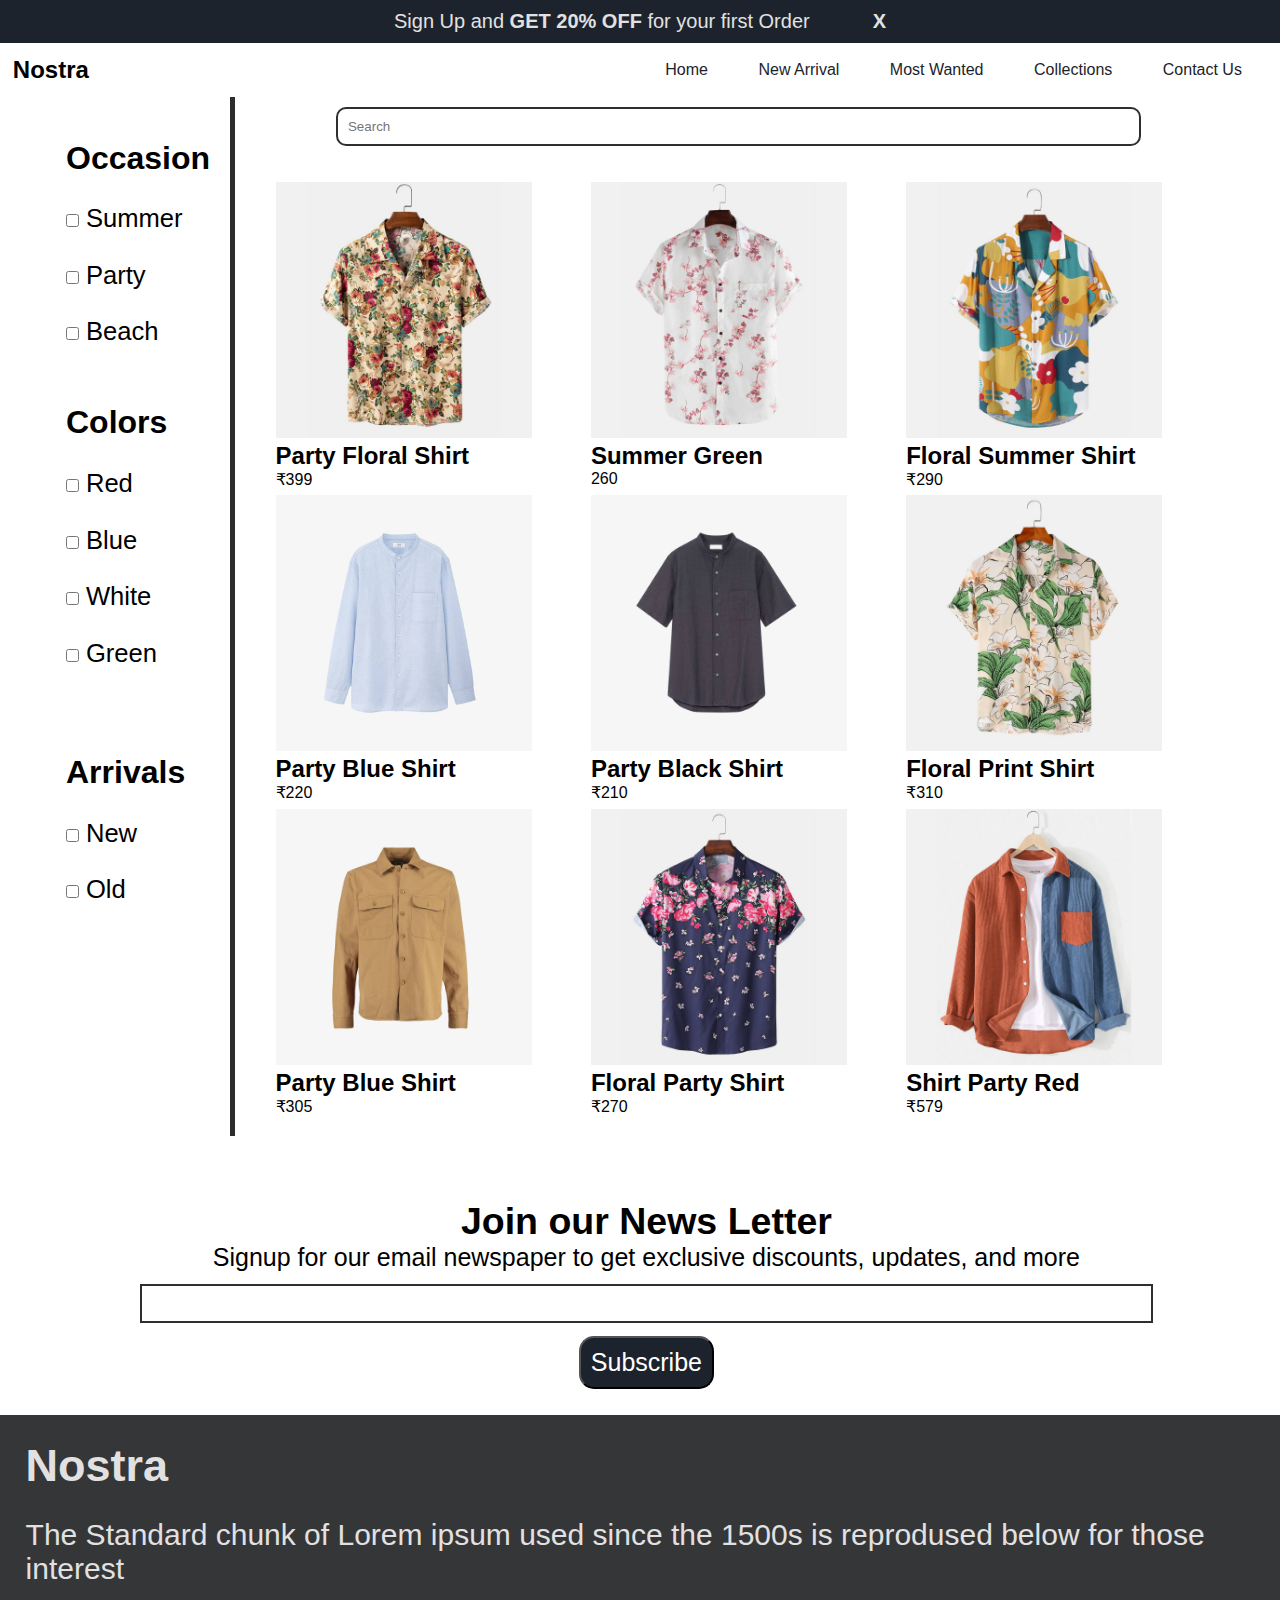
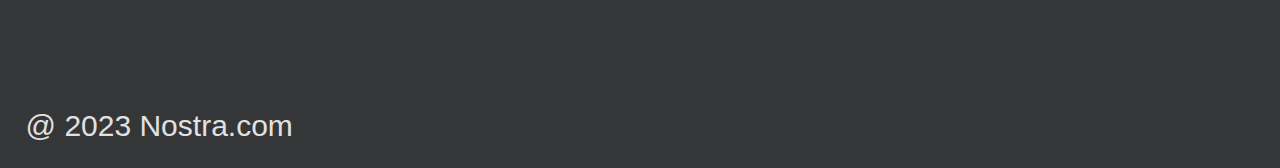
==== collections.html @ f435d5fa "Add files via upload" ====
<!DOCTYPE html>
<html lang="en">

<head>
    <meta charset="UTF-8">
    <meta name="viewport" content="width=device-width, initial-scale=1.0">
    <title>collections</title>
    <!-- font awsm -->
    <link rel="stylesheet" href="https://cdnjs.cloudflare.com/ajax/libs/font-awesome/6.5.1/css/all.min.css"
        integrity="sha512-DTOQO9RWCH3ppGqcWaEA1BIZOC6xxalwEsw9c2QQeAIftl+Vegovlnee1c9QX4TctnWMn13TZye+giMm8e2LwA=="
        crossorigin="anonymous" referrerpolicy="no-referrer" />
    <link rel="stylesheet" href="collection.css">
</head>

<body>
    <!-- Add -->
    <div class="add">
        <p>Sign Up and <strong>GET 20% OFF</strong> for your first Order </p>
        <p class="closead">X</p>
    </div>

    <!-- NAVBAR -->
    <div class="navbar">
        <div class="nav_sec1">
            <h2>Nostra</h2>
        </div>
        <div class="nav_sec2">
            <p><a href="index.html">Home</a></p>
            <p><a href="index.html#newarrival">New Arrival</a></p>
            <p><a href="index.html#mostwanted">Most Wanted</a></p>
            <p><a href="collections.html">Collections</a></p>
            <p><a href="contact.html">Contact Us</a></p>
        </div>

        <!-- menuicon -->
        <div class="menuicon">
            <i class="fa-solid fa-bars fa-xl" style="color: #000000;"></i>
        </div>

    </div>

    <!-- Side navbar -->

    <div class="sidenav">
        <div>
            <p class="closenav">X</p>
        </div>
        <div class="sidenav__list">
            <p><a href="index.html">Home</a></p>
            <p><a href="index.html#newarrival">New Arrival</a></p>
            <p><a href="index.html#mostwanted">Most Wanted</a></p>
            <p><a href="collections.html">Collections</a></p>
            <p><a href="contact.html">Contact Us</a></p>
        </div>
    </div>

    <!-- Products -->

    <div class="product__container">
        <div class="product__sidebar">
            <div class="product__filters">
                <div class="filter__occasion">
                    <table>
                        <th>
                            <h1> Occasion</h1>
                        </th>
                        <tr>
                            <td><input name="check" type="checkbox" value="summer"> Summer</td>
                        </tr>
                        <tr>
                            <td><input name="check" type="checkbox" value="party"> Party </td>
                        </tr>
                        <tr>
                            <td> <input type="checkbox"> Beach</td>
                        </tr>
                    </table>
                </div>
                <div class="filter__colors">
                    <table>
                        <th>
                            <h1> Colors</h1>
                        </th>
                        <tr>
                            <td><input type="checkbox"> Red </td>
                        </tr>
                        <tr>
                            <td><input type="checkbox"> Blue</td>
                        </tr>
                        <tr>
                            <td><input type="checkbox"> White </td>
                        </tr>
                        <tr>
                            <td><input type="checkbox"> Green </td>
                        </tr>
                    </table>
                </div>

                <div class="filter__arrivals">
                    <table>
                        <th>
                            <h1> Arrivals</h1>
                        </th>
                        <tr>
                            <td><input type="checkbox"> New</td>
                        </tr>
                        <tr>
                            <td><input type="checkbox"> Old </td>
                        </tr>
                    </table>
                </div>
            </div>
        </div>

        <div class="product__list">
            <div class="product__search">
                <p> <input id="search" type="search" placeholder="Search">
                    <i class="fa-solid fa-magnifying-glass"></i>
                </p>
            </div>
            <div class="product__pics">
                <div class="product__pics-img">
                    <img src="./images/f9.jpg" alt="">
                    <h2>Party Floral Shirt</h2>
                    <p>₹399</p>
                </div>
                <div id="summer" class="product__pics-img">
                    <img src="./images/f5.jpg" alt="">
                    <h2>Summer Green</h2>
                    <p>260</p>
                </div>
                <div id="summer" class="product__pics-img">
                    <img src="./images/f1.jpg" alt="">
                    <h2>Floral Summer Shirt</h2>
                    <p>₹290</p>
                </div>
                <div id="summer" class="product__pics-img">
                    <img src="./images/f3.jpg" alt="">
                    <h2>Party Blue Shirt</h2>
                    <p>₹220</p>
                </div>
                <div class="product__pics-img">
                    <img src="./images/m1.jpg" alt="">
                    <h2>Party Black Shirt</h2>
                    <p>₹210</p>
                </div>
                <div class="product__pics-img">
                    <img src="./images/f8.jpg" alt="">
                    <h2>Floral Print Shirt</h2>
                    <p>₹310</p>
                </div>
                <div class="product__pics-img">
                    <img src="./images/f4.jpg" alt="">
                    <h2>Party Blue Shirt</h2>
                    <p>₹305</p>
                </div>
                <div class="product__pics-img">
                    <img src="./images/f6.jpg" alt="">
                    <h2>Floral Party Shirt</h2>
                    <p>₹270</p>
                </div>
                <div class="product__pics-img">
                    <img src="./images/f7.jpg" alt="">
                    <h2>Shirt Party Red</h2>
                    <p>₹579</p>
                </div>

            </div>
        </div>

    </div>


    <!-- Subscribe -->
    <div class="subscribe">
        <h2>Join our News Letter</h2>
        <p>Signup for our email newspaper to get exclusive discounts, updates, and more </p>
        <input type="search">
        <p><button class="send">Subscribe <i class="fa-solid fa-arrow-right"></i></button>
        </p>
    </div>

    <!-- footer -->

    <div class="footer">
        <h2>Nostra</h2>
        <p>The Standard chunk of Lorem ipsum used since the 1500s is reprodused below for those interest</p>
        <div class="footer-icon-container">
            <i class="icon fa-brands fa-instagram fa-xl" style="color: #ffffff;"></i>
            <i class="icon fa-brands fa-twitter fa-xl" style="color: #ffffff;"></i>
            <i class="icon fa-brands fa-facebook fa-xl" style="color: #ffffff;"></i>
        </div>

        <p>@ 2023 Nostra.com</p>
    </div>
</body>

</html>
<script src="collections.js"></script>
---- collection.css ----
* {
    margin: 0;
    padding: 0;
}

body {
    font-family: 'Poppins', sans-serif;

}

/* Closeadd */
.add {
    background-color: #1D232C;
    display: flex;
    justify-content: center;
    color: #E2E1E1;
    padding: 10px;
    font-size: 20px;
}

.closead {
    font-weight: bolder;
    cursor: pointer;
    margin-left: 5%;
}



/* Navbar */

.navbar {
    background-color: white;
    display: flex;
    justify-content: space-between;
    padding: 1%;
    position: sticky;
    top: 0;
    z-index: 10;
    
    }

.nav_sec2 {
    display: flex;
    justify-content: space-around;
    align-items: center;
    width: 50%;
}

.nav_sec2 a {
    text-decoration: none;
    font-size: 16px;
    color: #1D232C;
}

.nav_sec2 a:hover {
    text-decoration: underline;
    color: #1D232C;
}

.menuicon {
    cursor: pointer;
    display: none;
}

.sidenav {
    display: inline;
    background-color: #1D232C;
    color: #E2E1E1;
    gap: 2%;
    position: fixed;
    z-index: 15;
    top: 0;
    width: 40%;
    height: 100vh;
    display: none;
    padding: 5%;
}

.closenav {
    cursor: pointer;
    text-align: right;
}

.sidenav__list {
    display: flex;
    flex-direction: column;
    gap: 30px;
    margin-top: 5%;

}

.sidenav__list a {
    text-decoration: none;
    color: #E2E1E1;

}


/* Products */

/* Filters */

.product__container {
    display: grid;
    grid-template-columns: 1fr 6fr;
    padding-left: 1%;
    margin-left: 3%;
    margin-right: 3%;
    margin-bottom: 5%;
}

.product__sidebar {
    width: 10vw;
    border-right: solid rgb(46, 44, 44) 5px;
    padding-right: 4vw;
}

.product__sidebar input {
    width: 1vw;
}

.product__filters {
    display: grid;
    grid-template-rows: 1fr 1fr 1fr;
    align-items: center;
    align-content: start;
}

th,
td {
    padding: 1vw;
    
}

td {
    font-size: 2vw;
}

/* Products */

.product__search {
    position: relative;
}

.product__list input {
    margin: 1%;
    margin-left: 10%;
    border-radius: 10px;

}

.product__list i {
    position: absolute;
    top: 20px;
    right: 11%;
}

.product__list input:focus {
    outline: none;
}

.product__pics-img img {
    width: 20vw;
    margin-top: 2%;
}

.product__pics {
    display: grid;
    grid-template-columns: 1fr 1fr 1fr;
    padding-left: 2%;
    margin: 2%;
}



/* Subscribe */
.subscribe {
    padding-left: 1%;
    margin-bottom: 2%;
    text-align: center;
    font-size: 25px;
}

input {
    width: 80%;
    padding: 10px;
    border: solid rgb(48, 46, 46) 2px;
    margin-top: 1%;
}

.send {
    padding: 10px;
    border-radius: 15px;
    background-color: #1D232C;
    color: white;
    font-size: 25px;
    margin-top: 1%;
}

/* Footer */

.footer {
    background-color: #353638;
    color: #E2E1E1;
    padding: 2%;
    font-size: 30px;
    margin-left: 0;
}

.footer h2
{
    margin-bottom: 2vw;
}
.footer-icon-container {
    display: flex;
    padding: 5%;
    gap: 5%;
}


/* Media queries */

@media screen and (max-width:600px) 
{
    * {
        font-size: 10px;
    }

    h2 {
        font-size: 18px;
    }

    .navbar {
        padding: 2vw;
    }

    .nav_sec2 {
        display: none;
    }

    .menuicon {
        display: block;
    }

    .sidenav a,
    .sidenav p {
        font-size: 18px;
    }

    /* collections */
    .product__sidebar {
        padding-left: 10px;
    }

    .product__sidebar {
        width: 18vw;
        border-right: solid rgb(46, 44, 44) 5px;
        padding-right: 4vw;

    }
    .product__filters input
    {
        width: 2vw;
    }

    .product__filters h1 {
        font-size: 18px;
    }

    .product__filters td
    {
        font-size: 14px;
    }

      /* product pdetails */

        
    .product__list i {
        position: absolute;
        top: 17px;
        right: 13%;
        font-size: 12px;

    }
    .product__pics h2,p
    {
        font-size: 10px;
    }

    .send {
        width: 18vw;
        font-size: 12px;
    }

    .footer {
        margin-bottom: 1vw;
        padding: 5%;
    }

    .footer h2,
    .subscribe h2 {
        margin-bottom: 2%;
    }
}
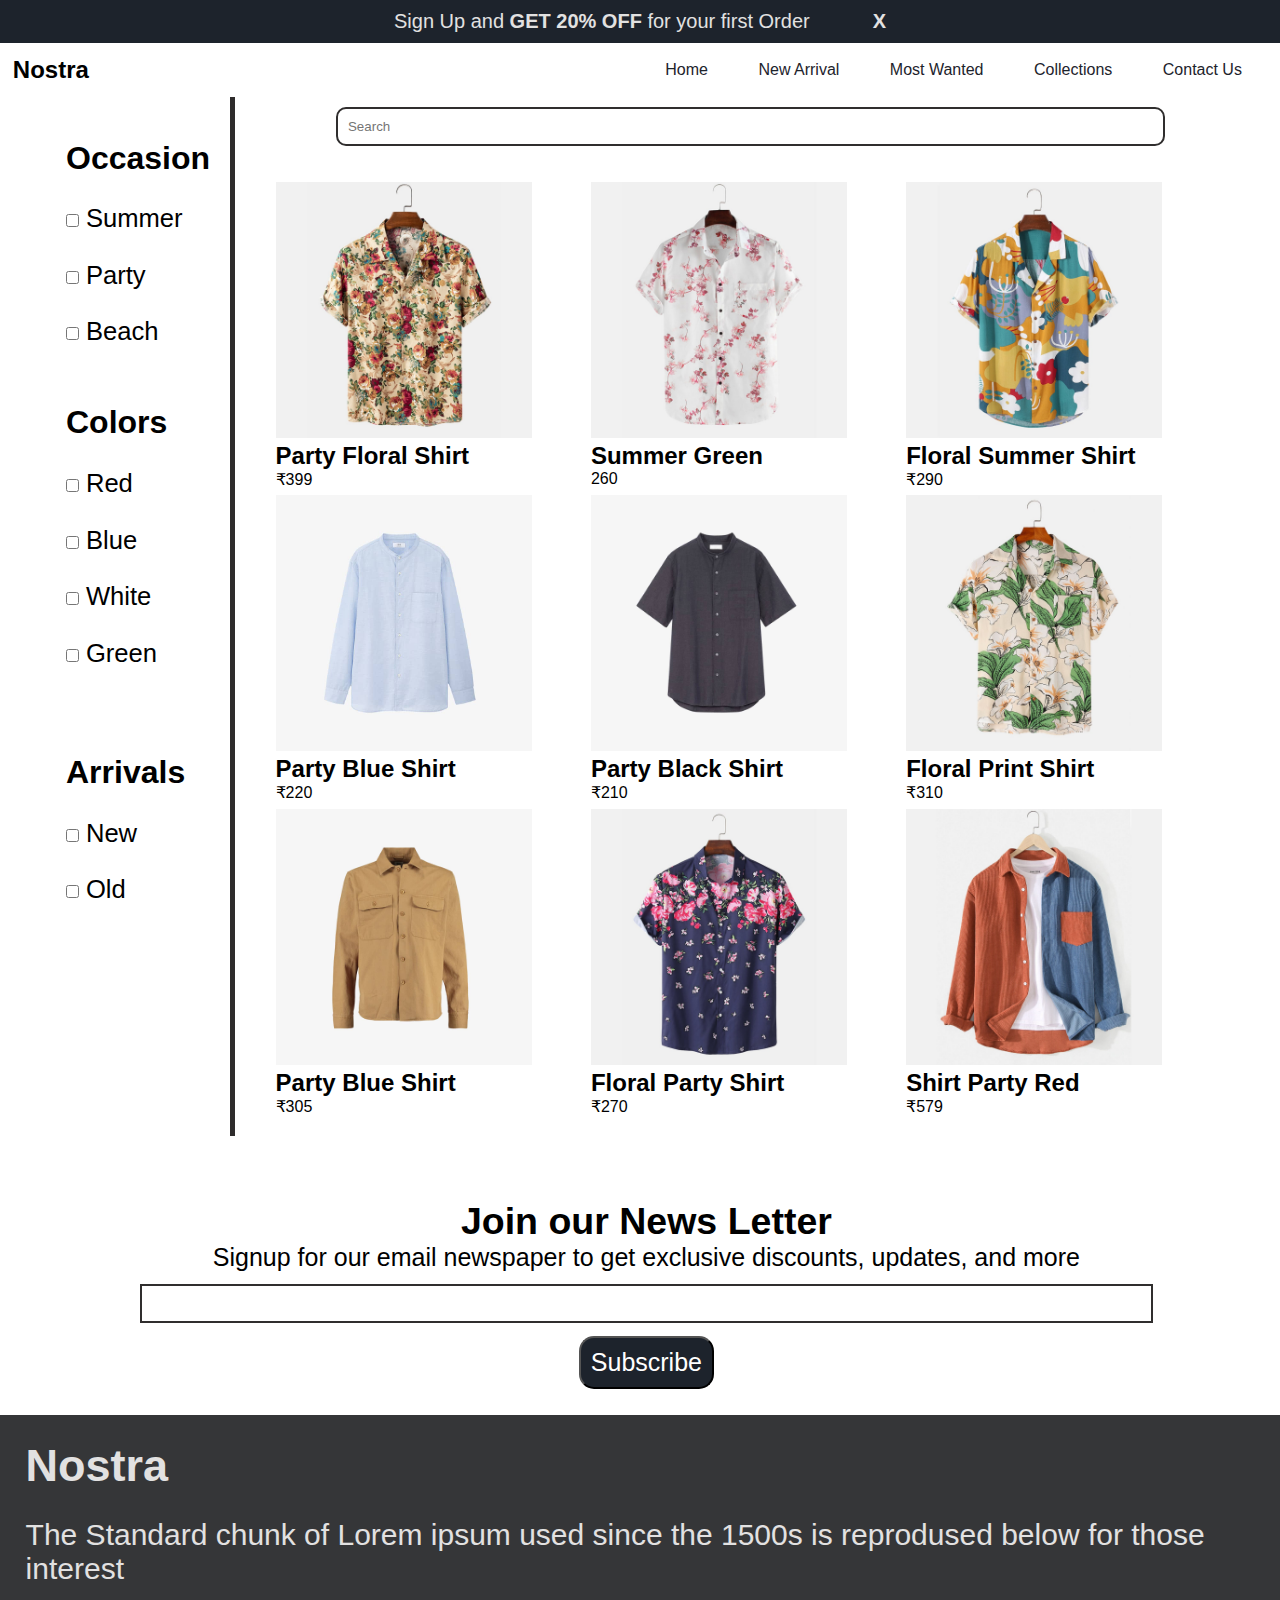
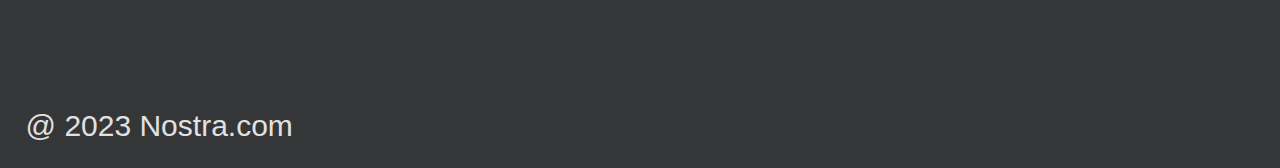
==== commit b2795ea0: "Update collections.html" ====
--- a/collections.html
+++ b/collections.html
@@ -113,7 +113,7 @@
 
         <div class="product__list">
             <div class="product__search">
-                <p> <input id="search" type="search" placeholder="Search">
+                <p> <input id="search" type="text" placeholder="Search">
                     <i class="fa-solid fa-magnifying-glass"></i>
                 </p>
             </div>
@@ -195,4 +195,4 @@
 </body>
 
 </html>
-<script src="collections.js"></script>+<script src="collections.js"></script>
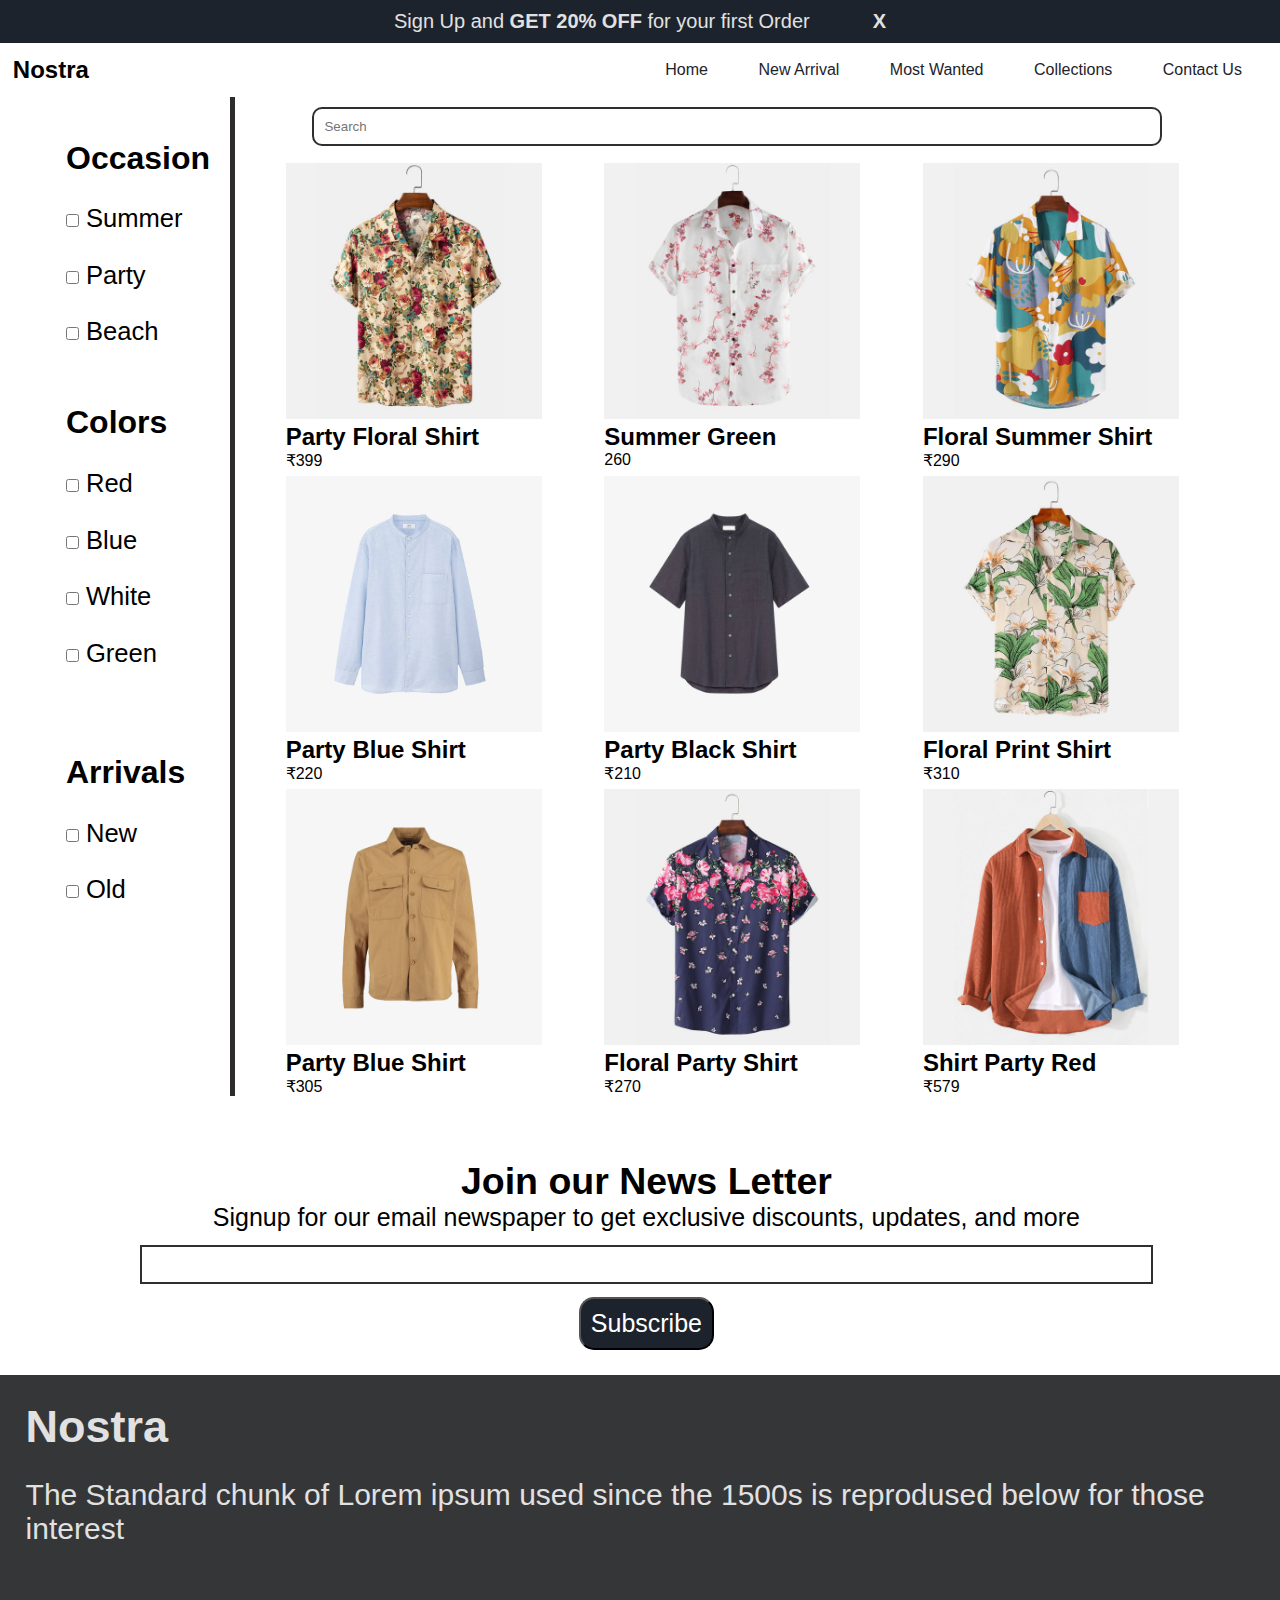
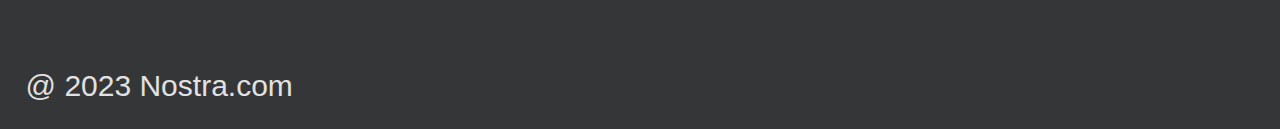
==== commit 0c4da2be: "made changesin js" ====
--- a/collections.html
+++ b/collections.html
@@ -1,198 +1,198 @@
-<!DOCTYPE html>
-<html lang="en">
-
-<head>
-    <meta charset="UTF-8">
-    <meta name="viewport" content="width=device-width, initial-scale=1.0">
-    <title>collections</title>
-    <!-- font awsm -->
-    <link rel="stylesheet" href="https://cdnjs.cloudflare.com/ajax/libs/font-awesome/6.5.1/css/all.min.css"
-        integrity="sha512-DTOQO9RWCH3ppGqcWaEA1BIZOC6xxalwEsw9c2QQeAIftl+Vegovlnee1c9QX4TctnWMn13TZye+giMm8e2LwA=="
-        crossorigin="anonymous" referrerpolicy="no-referrer" />
-    <link rel="stylesheet" href="collection.css">
-</head>
-
-<body>
-    <!-- Add -->
-    <div class="add">
-        <p>Sign Up and <strong>GET 20% OFF</strong> for your first Order </p>
-        <p class="closead">X</p>
-    </div>
-
-    <!-- NAVBAR -->
-    <div class="navbar">
-        <div class="nav_sec1">
-            <h2>Nostra</h2>
-        </div>
-        <div class="nav_sec2">
-            <p><a href="index.html">Home</a></p>
-            <p><a href="index.html#newarrival">New Arrival</a></p>
-            <p><a href="index.html#mostwanted">Most Wanted</a></p>
-            <p><a href="collections.html">Collections</a></p>
-            <p><a href="contact.html">Contact Us</a></p>
-        </div>
-
-        <!-- menuicon -->
-        <div class="menuicon">
-            <i class="fa-solid fa-bars fa-xl" style="color: #000000;"></i>
-        </div>
-
-    </div>
-
-    <!-- Side navbar -->
-
-    <div class="sidenav">
-        <div>
-            <p class="closenav">X</p>
-        </div>
-        <div class="sidenav__list">
-            <p><a href="index.html">Home</a></p>
-            <p><a href="index.html#newarrival">New Arrival</a></p>
-            <p><a href="index.html#mostwanted">Most Wanted</a></p>
-            <p><a href="collections.html">Collections</a></p>
-            <p><a href="contact.html">Contact Us</a></p>
-        </div>
-    </div>
-
-    <!-- Products -->
-
-    <div class="product__container">
-        <div class="product__sidebar">
-            <div class="product__filters">
-                <div class="filter__occasion">
-                    <table>
-                        <th>
-                            <h1> Occasion</h1>
-                        </th>
-                        <tr>
-                            <td><input name="check" type="checkbox" value="summer"> Summer</td>
-                        </tr>
-                        <tr>
-                            <td><input name="check" type="checkbox" value="party"> Party </td>
-                        </tr>
-                        <tr>
-                            <td> <input type="checkbox"> Beach</td>
-                        </tr>
-                    </table>
-                </div>
-                <div class="filter__colors">
-                    <table>
-                        <th>
-                            <h1> Colors</h1>
-                        </th>
-                        <tr>
-                            <td><input type="checkbox"> Red </td>
-                        </tr>
-                        <tr>
-                            <td><input type="checkbox"> Blue</td>
-                        </tr>
-                        <tr>
-                            <td><input type="checkbox"> White </td>
-                        </tr>
-                        <tr>
-                            <td><input type="checkbox"> Green </td>
-                        </tr>
-                    </table>
-                </div>
-
-                <div class="filter__arrivals">
-                    <table>
-                        <th>
-                            <h1> Arrivals</h1>
-                        </th>
-                        <tr>
-                            <td><input type="checkbox"> New</td>
-                        </tr>
-                        <tr>
-                            <td><input type="checkbox"> Old </td>
-                        </tr>
-                    </table>
-                </div>
-            </div>
-        </div>
-
-        <div class="product__list">
-            <div class="product__search">
-                <p> <input id="search" type="text" placeholder="Search">
-                    <i class="fa-solid fa-magnifying-glass"></i>
-                </p>
-            </div>
-            <div class="product__pics">
-                <div class="product__pics-img">
-                    <img src="./images/f9.jpg" alt="">
-                    <h2>Party Floral Shirt</h2>
-                    <p>₹399</p>
-                </div>
-                <div id="summer" class="product__pics-img">
-                    <img src="./images/f5.jpg" alt="">
-                    <h2>Summer Green</h2>
-                    <p>260</p>
-                </div>
-                <div id="summer" class="product__pics-img">
-                    <img src="./images/f1.jpg" alt="">
-                    <h2>Floral Summer Shirt</h2>
-                    <p>₹290</p>
-                </div>
-                <div id="summer" class="product__pics-img">
-                    <img src="./images/f3.jpg" alt="">
-                    <h2>Party Blue Shirt</h2>
-                    <p>₹220</p>
-                </div>
-                <div class="product__pics-img">
-                    <img src="./images/m1.jpg" alt="">
-                    <h2>Party Black Shirt</h2>
-                    <p>₹210</p>
-                </div>
-                <div class="product__pics-img">
-                    <img src="./images/f8.jpg" alt="">
-                    <h2>Floral Print Shirt</h2>
-                    <p>₹310</p>
-                </div>
-                <div class="product__pics-img">
-                    <img src="./images/f4.jpg" alt="">
-                    <h2>Party Blue Shirt</h2>
-                    <p>₹305</p>
-                </div>
-                <div class="product__pics-img">
-                    <img src="./images/f6.jpg" alt="">
-                    <h2>Floral Party Shirt</h2>
-                    <p>₹270</p>
-                </div>
-                <div class="product__pics-img">
-                    <img src="./images/f7.jpg" alt="">
-                    <h2>Shirt Party Red</h2>
-                    <p>₹579</p>
-                </div>
-
-            </div>
-        </div>
-
-    </div>
-
-
-    <!-- Subscribe -->
-    <div class="subscribe">
-        <h2>Join our News Letter</h2>
-        <p>Signup for our email newspaper to get exclusive discounts, updates, and more </p>
-        <input type="search">
-        <p><button class="send">Subscribe <i class="fa-solid fa-arrow-right"></i></button>
-        </p>
-    </div>
-
-    <!-- footer -->
-
-    <div class="footer">
-        <h2>Nostra</h2>
-        <p>The Standard chunk of Lorem ipsum used since the 1500s is reprodused below for those interest</p>
-        <div class="footer-icon-container">
-            <i class="icon fa-brands fa-instagram fa-xl" style="color: #ffffff;"></i>
-            <i class="icon fa-brands fa-twitter fa-xl" style="color: #ffffff;"></i>
-            <i class="icon fa-brands fa-facebook fa-xl" style="color: #ffffff;"></i>
-        </div>
-
-        <p>@ 2023 Nostra.com</p>
-    </div>
-</body>
-
-</html>
-<script src="collections.js"></script>
+<!DOCTYPE html>
+<html lang="en">
+
+<head>
+    <meta charset="UTF-8">
+    <meta name="viewport" content="width=device-width, initial-scale=1.0">
+    <title>collections</title>
+    <!-- font awsm -->
+    <link rel="stylesheet" href="https://cdnjs.cloudflare.com/ajax/libs/font-awesome/6.5.1/css/all.min.css"
+        integrity="sha512-DTOQO9RWCH3ppGqcWaEA1BIZOC6xxalwEsw9c2QQeAIftl+Vegovlnee1c9QX4TctnWMn13TZye+giMm8e2LwA=="
+        crossorigin="anonymous" referrerpolicy="no-referrer" />
+    <link rel="stylesheet" href="collection.css">
+</head>
+
+<body>
+    <!-- Add -->
+    <div class="add">
+        <p>Sign Up and <strong>GET 20% OFF</strong> for your first Order </p>
+        <p class="closead">X</p>
+    </div>
+
+    <!-- NAVBAR -->
+    <div class="navbar">
+        <div class="nav_sec1">
+            <h2>Nostra</h2>
+        </div>
+        <div class="nav_sec2">
+            <p><a href="index.html">Home</a></p>
+            <p><a href="index.html#newarrival">New Arrival</a></p>
+            <p><a href="index.html#mostwanted">Most Wanted</a></p>
+            <p><a href="collections.html">Collections</a></p>
+            <p><a href="contact.html">Contact Us</a></p>
+        </div>
+
+        <!-- menuicon -->
+        <div class="menuicon">
+            <i class="fa-solid fa-bars fa-xl" style="color: #000000;"></i>
+        </div>
+
+    </div>
+
+    <!-- Side navbar -->
+
+    <div class="sidenav">
+        <div>
+            <p class="closenav">X</p>
+        </div>
+        <div class="sidenav__list">
+            <p><a href="index.html">Home</a></p>
+            <p><a href="index.html#newarrival">New Arrival</a></p>
+            <p><a href="index.html#mostwanted">Most Wanted</a></p>
+            <p><a href="collections.html">Collections</a></p>
+            <p><a href="contact.html">Contact Us</a></p>
+        </div>
+    </div>
+
+    <!-- Products -->
+
+    <div class="product__container">
+        <div class="product__sidebar">
+            <div class="product__filters">
+                <div class="filter__occasion">
+                    <table>
+                        <th>
+                            <h1> Occasion</h1>
+                        </th>
+                        <tr>
+                            <td><input name="check" type="checkbox" value="summer"> Summer</td>
+                        </tr>
+                        <tr>
+                            <td><input name="check" type="checkbox" value="party"> Party </td>
+                        </tr>
+                        <tr>
+                            <td> <input type="checkbox"> Beach</td>
+                        </tr>
+                    </table>
+                </div>
+                <div class="filter__colors">
+                    <table>
+                        <th>
+                            <h1> Colors</h1>
+                        </th>
+                        <tr>
+                            <td><input type="checkbox"> Red </td>
+                        </tr>
+                        <tr>
+                            <td><input type="checkbox"> Blue</td>
+                        </tr>
+                        <tr>
+                            <td><input type="checkbox"> White </td>
+                        </tr>
+                        <tr>
+                            <td><input type="checkbox"> Green </td>
+                        </tr>
+                    </table>
+                </div>
+
+                <div class="filter__arrivals">
+                    <table>
+                        <th>
+                            <h1> Arrivals</h1>
+                        </th>
+                        <tr>
+                            <td><input type="checkbox"> New</td>
+                        </tr>
+                        <tr>
+                            <td><input type="checkbox"> Old </td>
+                        </tr>
+                    </table>
+                </div>
+            </div>
+        </div>
+
+        <div class="product__list">
+            <div class="product__search">
+                <p> <input id="search" type="text" placeholder="Search">
+                    <i class="fa-solid fa-magnifying-glass"></i>
+                </p>
+            </div>
+            <div class="product__pics">
+                <div class="product__pics-img">
+                    <img src="./images/f9.jpg" alt="">
+                    <h2>Party Floral Shirt</h2>
+                    <p>₹399</p>
+                </div>
+                <div id="summer" class="product__pics-img">
+                    <img src="./images/f5.jpg" alt="">
+                    <h2>Summer Green</h2>
+                    <p>260</p>
+                </div>
+                <div id="summer" class="product__pics-img">
+                    <img src="./images/f1.jpg" alt="">
+                    <h2>Floral Summer Shirt</h2>
+                    <p>₹290</p>
+                </div>
+                <div id="summer" class="product__pics-img">
+                    <img src="./images/f3.jpg" alt="">
+                    <h2>Party Blue Shirt</h2>
+                    <p>₹220</p>
+                </div>
+                <div class="product__pics-img">
+                    <img src="./images/m1.jpg" alt="">
+                    <h2>Party Black Shirt</h2>
+                    <p>₹210</p>
+                </div>
+                <div class="product__pics-img">
+                    <img src="./images/f8.jpg" alt="">
+                    <h2>Floral Print Shirt</h2>
+                    <p>₹310</p>
+                </div>
+                <div class="product__pics-img">
+                    <img src="./images/f4.jpg" alt="">
+                    <h2>Party Blue Shirt</h2>
+                    <p>₹305</p>
+                </div>
+                <div class="product__pics-img">
+                    <img src="./images/f6.jpg" alt="">
+                    <h2>Floral Party Shirt</h2>
+                    <p>₹270</p>
+                </div>
+                <div class="product__pics-img">
+                    <img src="./images/f7.jpg" alt="">
+                    <h2>Shirt Party Red</h2>
+                    <p>₹579</p>
+                </div>
+
+            </div>
+        </div>
+
+    </div>
+
+
+    <!-- Subscribe -->
+    <div class="subscribe">
+        <h2>Join our News Letter</h2>
+        <p>Signup for our email newspaper to get exclusive discounts, updates, and more </p>
+        <input type="search">
+        <p><button class="send">Subscribe <i class="fa-solid fa-arrow-right"></i></button>
+        </p>
+    </div>
+
+    <!-- footer -->
+
+    <div class="footer">
+        <h2>Nostra</h2>
+        <p>The Standard chunk of Lorem ipsum used since the 1500s is reprodused below for those interest</p>
+        <div class="footer-icon-container">
+            <i class="icon fa-brands fa-instagram fa-xl" style="color: #ffffff;"></i>
+            <i class="icon fa-brands fa-twitter fa-xl" style="color: #ffffff;"></i>
+            <i class="icon fa-brands fa-facebook fa-xl" style="color: #ffffff;"></i>
+        </div>
+
+        <p>@ 2023 Nostra.com</p>
+    </div>
+</body>
+
+</html>
+<script src="collections.js"></script>--- a/collection.css
+++ b/collection.css
@@ -1,304 +1,309 @@
-* {
-    margin: 0;
-    padding: 0;
-}
-
-body {
-    font-family: 'Poppins', sans-serif;
-
-}
-
-/* Closeadd */
-.add {
-    background-color: #1D232C;
-    display: flex;
-    justify-content: center;
-    color: #E2E1E1;
-    padding: 10px;
-    font-size: 20px;
-}
-
-.closead {
-    font-weight: bolder;
-    cursor: pointer;
-    margin-left: 5%;
-}
-
-
-
-/* Navbar */
-
-.navbar {
-    background-color: white;
-    display: flex;
-    justify-content: space-between;
-    padding: 1%;
-    position: sticky;
-    top: 0;
-    z-index: 10;
-    
-    }
-
-.nav_sec2 {
-    display: flex;
-    justify-content: space-around;
-    align-items: center;
-    width: 50%;
-}
-
-.nav_sec2 a {
-    text-decoration: none;
-    font-size: 16px;
-    color: #1D232C;
-}
-
-.nav_sec2 a:hover {
-    text-decoration: underline;
-    color: #1D232C;
-}
-
-.menuicon {
-    cursor: pointer;
-    display: none;
-}
-
-.sidenav {
-    display: inline;
-    background-color: #1D232C;
-    color: #E2E1E1;
-    gap: 2%;
-    position: fixed;
-    z-index: 15;
-    top: 0;
-    width: 40%;
-    height: 100vh;
-    display: none;
-    padding: 5%;
-}
-
-.closenav {
-    cursor: pointer;
-    text-align: right;
-}
-
-.sidenav__list {
-    display: flex;
-    flex-direction: column;
-    gap: 30px;
-    margin-top: 5%;
-
-}
-
-.sidenav__list a {
-    text-decoration: none;
-    color: #E2E1E1;
-
-}
-
-
-/* Products */
-
-/* Filters */
-
-.product__container {
-    display: grid;
-    grid-template-columns: 1fr 6fr;
-    padding-left: 1%;
-    margin-left: 3%;
-    margin-right: 3%;
-    margin-bottom: 5%;
-}
-
-.product__sidebar {
-    width: 10vw;
-    border-right: solid rgb(46, 44, 44) 5px;
-    padding-right: 4vw;
-}
-
-.product__sidebar input {
-    width: 1vw;
-}
-
-.product__filters {
-    display: grid;
-    grid-template-rows: 1fr 1fr 1fr;
-    align-items: center;
-    align-content: start;
-}
-
-th,
-td {
-    padding: 1vw;
-    
-}
-
-td {
-    font-size: 2vw;
-}
-
-/* Products */
-
-.product__search {
-    position: relative;
-}
-
-.product__list input {
-    margin: 1%;
-    margin-left: 10%;
-    border-radius: 10px;
-
-}
-
-.product__list i {
-    position: absolute;
-    top: 20px;
-    right: 11%;
-}
-
-.product__list input:focus {
-    outline: none;
-}
-
-.product__pics-img img {
-    width: 20vw;
-    margin-top: 2%;
-}
-
-.product__pics {
-    display: grid;
-    grid-template-columns: 1fr 1fr 1fr;
-    padding-left: 2%;
-    margin: 2%;
-}
-
-
-
-/* Subscribe */
-.subscribe {
-    padding-left: 1%;
-    margin-bottom: 2%;
-    text-align: center;
-    font-size: 25px;
-}
-
-input {
-    width: 80%;
-    padding: 10px;
-    border: solid rgb(48, 46, 46) 2px;
-    margin-top: 1%;
-}
-
-.send {
-    padding: 10px;
-    border-radius: 15px;
-    background-color: #1D232C;
-    color: white;
-    font-size: 25px;
-    margin-top: 1%;
-}
-
-/* Footer */
-
-.footer {
-    background-color: #353638;
-    color: #E2E1E1;
-    padding: 2%;
-    font-size: 30px;
-    margin-left: 0;
-}
-
-.footer h2
-{
-    margin-bottom: 2vw;
-}
-.footer-icon-container {
-    display: flex;
-    padding: 5%;
-    gap: 5%;
-}
-
-
-/* Media queries */
-
-@media screen and (max-width:600px) 
-{
-    * {
-        font-size: 10px;
-    }
-
-    h2 {
-        font-size: 18px;
-    }
-
-    .navbar {
-        padding: 2vw;
-    }
-
-    .nav_sec2 {
-        display: none;
-    }
-
-    .menuicon {
-        display: block;
-    }
-
-    .sidenav a,
-    .sidenav p {
-        font-size: 18px;
-    }
-
-    /* collections */
-    .product__sidebar {
-        padding-left: 10px;
-    }
-
-    .product__sidebar {
-        width: 18vw;
-        border-right: solid rgb(46, 44, 44) 5px;
-        padding-right: 4vw;
-
-    }
-    .product__filters input
-    {
-        width: 2vw;
-    }
-
-    .product__filters h1 {
-        font-size: 18px;
-    }
-
-    .product__filters td
-    {
-        font-size: 14px;
-    }
-
-      /* product pdetails */
-
-        
-    .product__list i {
-        position: absolute;
-        top: 17px;
-        right: 13%;
-        font-size: 12px;
-
-    }
-    .product__pics h2,p
-    {
-        font-size: 10px;
-    }
-
-    .send {
-        width: 18vw;
-        font-size: 12px;
-    }
-
-    .footer {
-        margin-bottom: 1vw;
-        padding: 5%;
-    }
-
-    .footer h2,
-    .subscribe h2 {
-        margin-bottom: 2%;
-    }
+* {
+    margin: 0;
+    padding: 0;
+}
+
+body {
+    font-family: 'Poppins', sans-serif;
+
+}
+
+/* Closeadd */
+.add {
+    background-color: #1D232C;
+    display: flex;
+    justify-content: center;
+    color: #E2E1E1;
+    padding: 10px;
+    font-size: 20px;
+}
+
+.closead {
+    font-weight: bolder;
+    cursor: pointer;
+    margin-left: 5%;
+}
+
+
+
+/* Navbar */
+
+.navbar {
+    background-color: white;
+    display: flex;
+    justify-content: space-between;
+    padding: 1%;
+    position: sticky;
+    top: 0;
+    z-index: 10;
+    
+    }
+
+.nav_sec2 {
+    display: flex;
+    justify-content: space-around;
+    align-items: center;
+    width: 50%;
+}
+
+.nav_sec2 a {
+    text-decoration: none;
+    font-size: 16px;
+    color: #1D232C;
+}
+
+.nav_sec2 a:hover {
+    text-decoration: underline;
+    color: #1D232C;
+}
+
+.menuicon {
+    cursor: pointer;
+    display: none;
+}
+
+.sidenav {
+    display: inline;
+    background-color: #1D232C;
+    color: #E2E1E1;
+    gap: 2%;
+    position: fixed;
+    z-index: 15;
+    top: 0;
+    width: 40%;
+    height: 100vh;
+    left:-60%;
+    padding: 5%;
+    transition-duration: 0.3s;
+}
+
+.closenav {
+    cursor: pointer;
+    text-align: right;
+}
+
+.sidenav__list {
+    display: flex;
+    flex-direction: column;
+    gap: 30px;
+    margin-top: 5%;
+
+}
+
+.sidenav__list a {
+    text-decoration: none;
+    color: #E2E1E1;
+
+}
+
+
+/* Products */
+
+/* Filters */
+
+.product__container {
+    display: grid;
+    grid-template-columns: 1fr 6fr;
+    padding-left: 1%;
+    margin-left: 3%;
+    margin-right: 3%;
+    margin-bottom: 5%;
+}
+
+.product__sidebar {
+    width: 10vw;
+    border-right: solid rgb(46, 44, 44) 5px;
+    padding-right: 4vw;
+}
+
+.product__sidebar input {
+    width: 1vw;
+}
+
+.product__filters {
+    display: grid;
+    grid-template-rows: 1fr 1fr 1fr;
+    align-items: center;
+    align-content: start;
+}
+
+th,
+td {
+    padding: 1vw;
+    
+}
+
+td {
+    font-size: 2vw;
+}
+
+/* Products */
+
+.product__list
+{
+    margin-left: 5%;
+}
+
+.product__search {
+    position: relative;
+    margin-left: -8%;
+}
+
+.product__list input {
+    margin: 1%;
+    margin-left: 10%;
+    border-radius: 10px;
+
+}
+
+.product__list i {
+    position: absolute;
+    top: 20px;
+    right: 10%;
+}
+
+.product__list input:focus {
+    outline: none;
+}
+.product__pics-img img {
+    width: 20vw;
+    margin-top: 2%;
+}
+
+.product__pics {
+    display: grid;
+    grid-template-columns: 1fr 1fr 1fr;
+        
+}
+
+
+
+/* Subscribe */
+.subscribe {
+    padding-left: 1%;
+    margin-bottom: 2%;
+    text-align: center;
+    font-size: 25px;
+}
+
+input {
+    width: 80%;
+    padding: 10px;
+    border: solid rgb(48, 46, 46) 2px;
+    margin-top: 1%;
+}
+
+.send {
+    padding: 10px;
+    border-radius: 15px;
+    background-color: #1D232C;
+    color: white;
+    font-size: 25px;
+    margin-top: 1%;
+}
+
+/* Footer */
+
+.footer {
+    background-color: #353638;
+    color: #E2E1E1;
+    padding: 2%;
+    font-size: 30px;
+    margin-left: 0;
+}
+
+.footer h2
+{
+    margin-bottom: 2vw;
+}
+.footer-icon-container {
+    display: flex;
+    padding: 5%;
+    gap: 5%;
+}
+
+
+/* Media queries */
+
+@media screen and (max-width:600px) 
+{
+    * {
+        font-size: 10px;
+    }
+
+    h2 {
+        font-size: 18px;
+    }
+
+    .navbar {
+        padding: 2vw;
+    }
+
+    .nav_sec2 {
+        display: none;
+    }
+
+    .menuicon {
+        display: block;
+    }
+
+    .sidenav a,
+    .sidenav p {
+        font-size: 18px;
+    }
+
+    /* collections */
+    .product__sidebar {
+        padding-left: 10px;
+    }
+
+    .product__sidebar {
+        width: 18vw;
+        border-right: solid rgb(46, 44, 44) 5px;
+        padding-right: 4vw;
+
+    }
+    .product__filters input
+    {
+        width: 2vw;
+    }
+
+    .product__filters h1 {
+        font-size: 18px;
+    }
+
+    .product__filters td
+    {
+        font-size: 14px;
+    }
+
+      /* product pdetails */
+
+        
+    .product__list i {
+        position: absolute;
+        top: 17px;
+        right: 10%;
+        font-size: 12px;
+    }
+
+    .product__pics h2,p
+    {
+        font-size: 10px;
+    }
+
+    .send {
+        width: 18vw;
+        font-size: 12px;
+    }
+
+    .footer {
+        margin-bottom: 1vw;
+        padding: 5%;
+    }
+
+    .footer h2,
+    .subscribe h2 {
+        margin-bottom: 2%;
+    }
 }